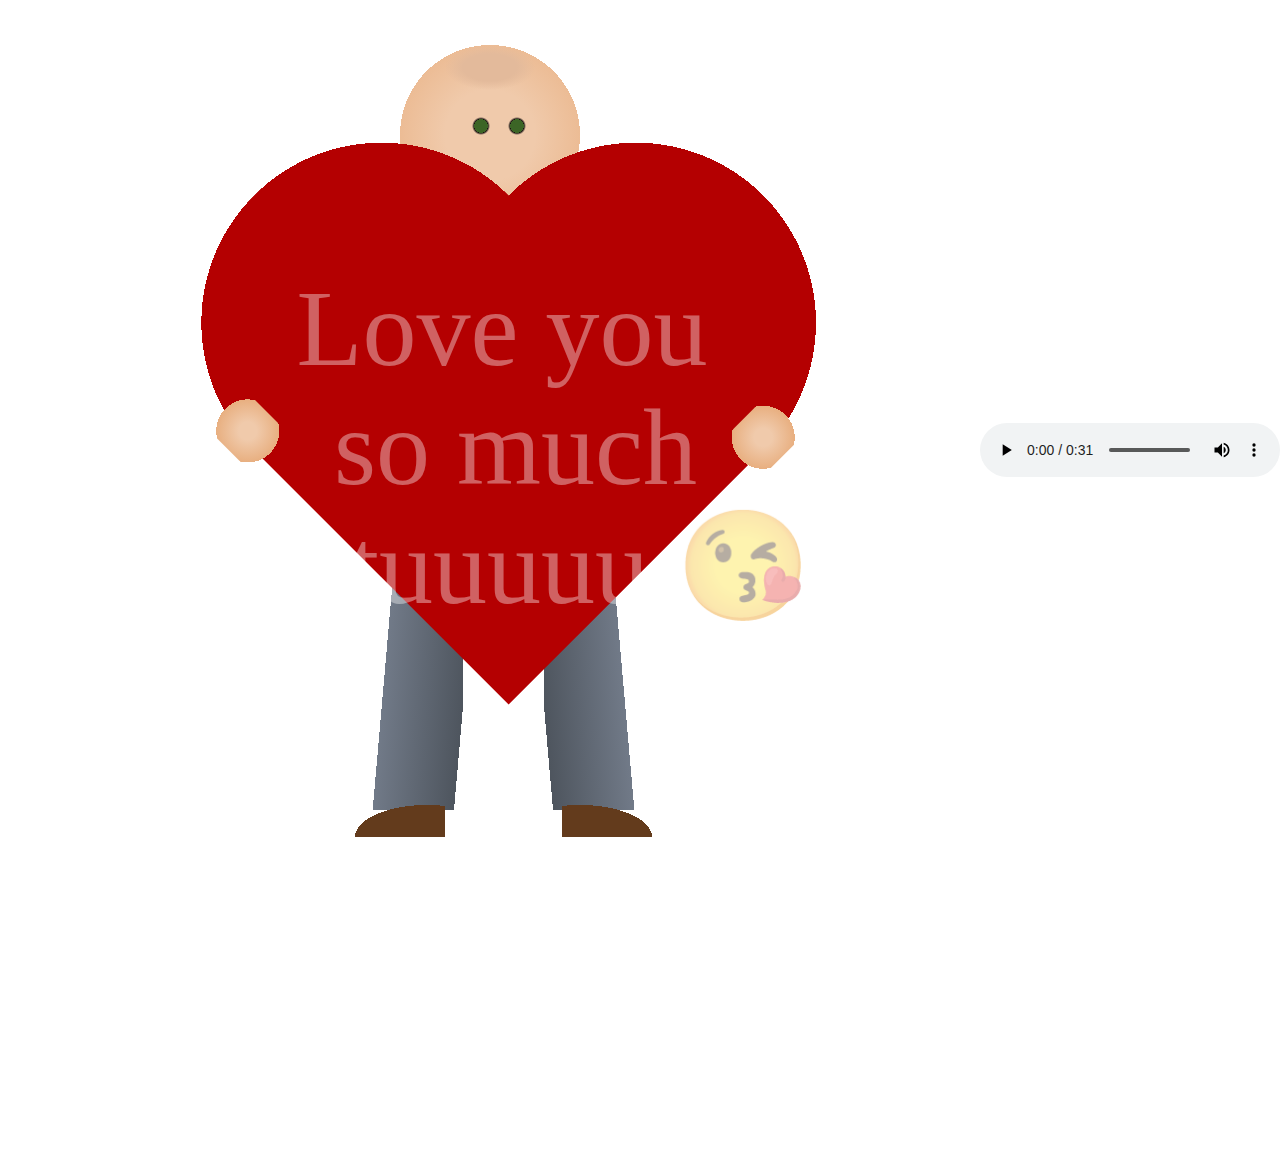
==== new.html @ a4387bd5 "first commit" ====
<!DOCTYPE html>
<html lang="en">
  <head>
    <meta charset="UTF-8" />
    <meta name="viewport" content="width=device-width, initial-scale=1.0" />
    <title>Adi 💖 Sakshi</title>
    <link rel="stylesheet" href="propose.css" />
  </head>
  <body>
    
    <div class="heart">
      <i class="fa-solid fa-heart"></i>
    </div>
    <br>
    <br>
    <br>
    <br>
    <br>
    <div class="beloved"></div>
    <audio controls autoplay src="mine.mp4"></audio>
   </body>
</html>
---- propose.css ----
*,
*:before,
*:after {
  padding: 0;
  margin: 0;
  box-sizing: border-box;
}

body {
  width: 100vw;
  height: 100vh;
  display: flex;
  justify-content: center;
  align-items: center;
  margin: 0 auto;
  animation-name: bgcolor;
  animation-duration: 5s;
  animation-delay: 0.1s;
  animation-iteration-count: infinite;
}

@keyframes bgcolor {
  0%{
    background-color: #84a871;
  }
  100%{
    background-color: #ecc1c1;
  }
  
}

div:before,
div:after {
  display: block;
  content: "";
  position: absolute;
}

div.beloved {
  width: 100vmin;
  height: 100vmin;
  left: -5vmin;
  margin: 0 auto;
  display: flex;
  z-index: -99;
  position: relative;
  background: radial-gradient(ellipse, #e3ba9b 3vmin, transparent 5vmin) 50vmin
      5vmin/10vmin 5vmin no-repeat,
    radial-gradient(circle, #3c6526 0.75vmin, black 0.75vmin, transparent 1vmin)
      52vmin 12vmin/4vmin 4vmin no-repeat,
    radial-gradient(circle, #3c6526 0.75vmin, black 0.75vmin, transparent 1vmin)
      56vmin 12vmin/4vmin 4vmin no-repeat,
    radial-gradient(circle, #f0caab 5vmin, #ecbc95 10vmin, transparent 10vmin)
      45vmin 5vmin/20vmin 20vmin no-repeat,
    radial-gradient(ellipse at 90% 100%, #633b1c 8vmin, transparent 8vmin)
      30vmin 85vmin/20vmin 8vmin no-repeat,
    radial-gradient(ellipse at 10% 100%, #633b1c 8vmin, transparent 8vmin)
      63vmin 85vmin/20vmin 8vmin no-repeat,
    linear-gradient(
        -85deg,
        transparent 1vmin,
        #4e555e 1vmin,
        #717a88 10vmin,
        transparent 10vmin
      )
      37vmin 60vmin/15vmin 30vmin no-repeat,
    linear-gradient(
        85deg,
        transparent 1vmin,
        #4e555e 1vmin,
        #717a88 10vmin,
        transparent 10vmin
      )
      61vmin 60vmin/15vmin 30vmin no-repeat;
}

div.beloved:before {
  width: 100vmin;
  height: 100vmin;
  z-index: 50;
  display: flex;
  position: absolute;
  transform: rotate(45deg);
  background: radial-gradient(
        circle,
        #f0caab 1vmin,
        #e8af80 3.5vmin,
        transparent 3.5vmin
      )
      29vmin 61vmin/8vmin 6vmin no-repeat,
    radial-gradient(circle, #f0caab 1vmin, #e8af80 3.5vmin, transparent 3.5vmin)
      71vmin 20vmin/6vmin 8vmin no-repeat,
    radial-gradient(circle, #b40001 20vmin, transparent 20vmin) 35vmin 5vmin/40vmin
      40vmin no-repeat,
    radial-gradient(circle, #b40001 20vmin, transparent 20vmin) 15vmin 25vmin/40vmin
      40vmin no-repeat,
    linear-gradient(90deg, #b40001 50vmin, transparent 50vmin) 35vmin 25vmin/40vmin
      40vmin no-repeat;
}

div.beloved:after {
  width: 100vmin;
  height: 100vmin;
  top: 30vmin;
  left: 28vmin;
  z-index: 50;
  display: flex;
  position: absolute;
  white-space: pre;
  content: "Love you  \a so much \a betuuuuu 😘";

  text-align: center;
  line-height: 1.1;
  color: #ffffff;
  opacity: 0.38;
  font-family: "Architects Daughter", cursive;
  font-size: 12vmin;
}

div.beloved:before {
  animation: floatturn 10s ease-out infinite;
}

@keyframes floatturn {
  50% {
    transform: rotateZ(45deg) translateY(-3vmin);
  }
}
div.beloved:after {
  animation: float 10s ease-out infinite;
}

@keyframes float {
  50% {
    transform: translateX(3vmin) translateY(-3vmin);
  }
}
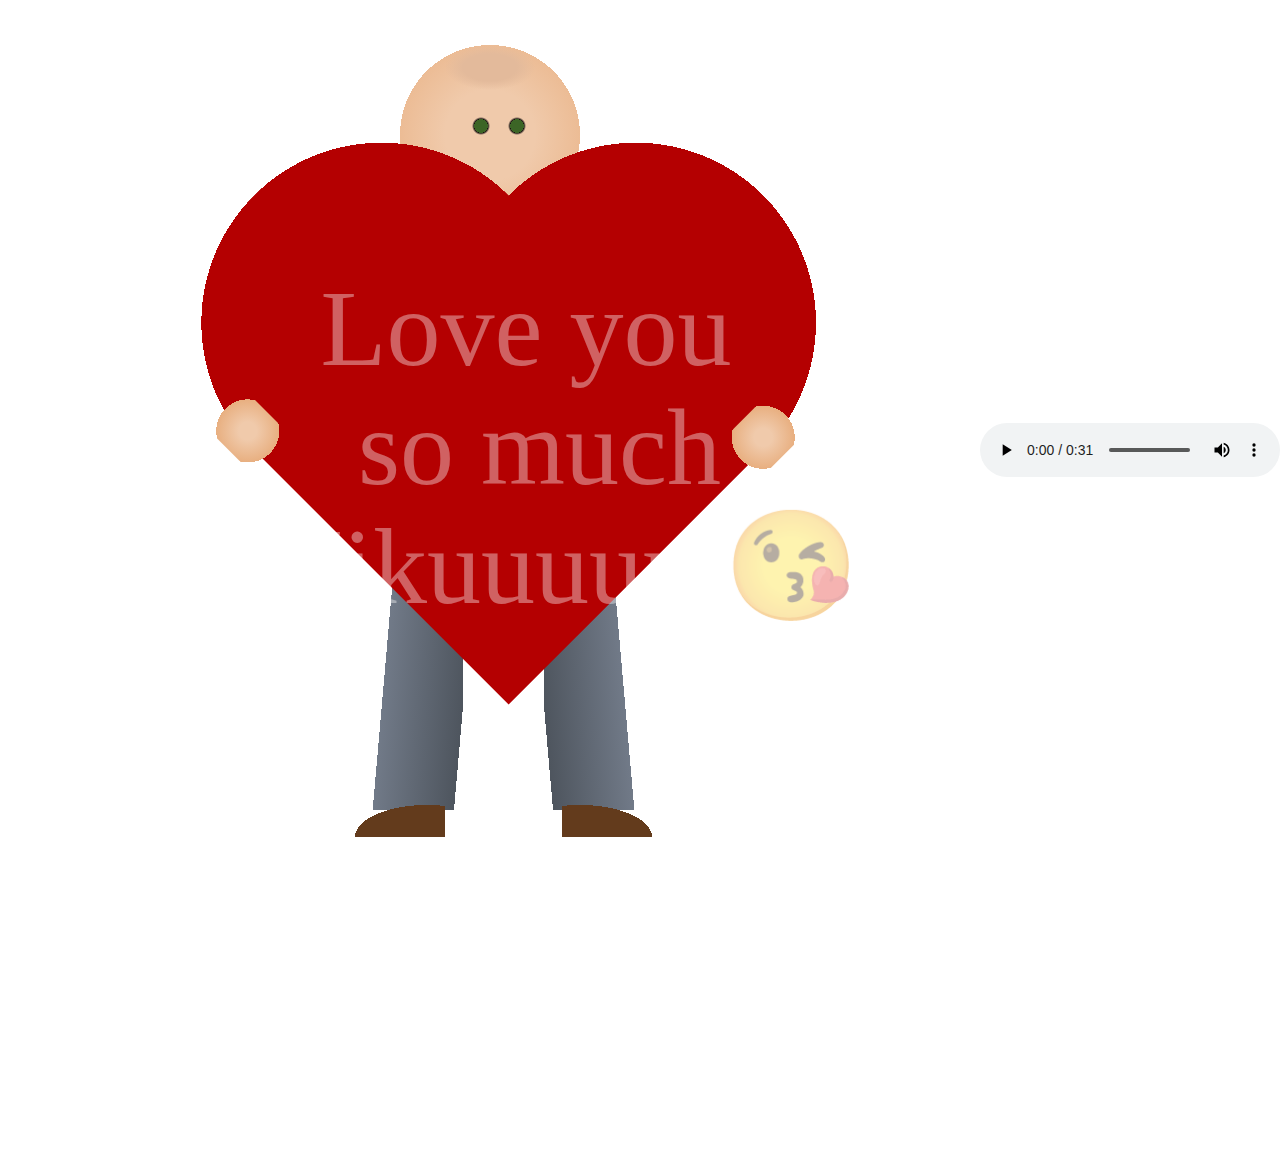
==== commit e93b070c: "my mess" ====
--- a/new.html
+++ b/new.html
@@ -3,7 +3,7 @@
   <head>
     <meta charset="UTF-8" />
     <meta name="viewport" content="width=device-width, initial-scale=1.0" />
-    <title>Adi 💖 Sakshi</title>
+    <title>Adu 💖 Miku</title>
     <link rel="stylesheet" href="propose.css" />
   </head>
   <body>
@@ -17,6 +17,6 @@
     <br>
     <br>
     <div class="beloved"></div>
-    <audio controls autoplay src="mine.mp4"></audio>
+    <audio controls autoplay id="yu" src="mine.mp4"></audio>
    </body>
 </html>--- a/propose.css
+++ b/propose.css
@@ -97,6 +97,9 @@
     linear-gradient(90deg, #b40001 50vmin, transparent 50vmin) 35vmin 25vmin/40vmin
       40vmin no-repeat;
 }
+#nu{
+  margin-top: 150px;
+}
 
 div.beloved:after {
   width: 100vmin;
@@ -107,7 +110,7 @@
   display: flex;
   position: absolute;
   white-space: pre;
-  content: "Love you  \a so much \a betuuuuu 😘";
+  content: "Love you  \a so much \a Mikuuuuu 😘";
 
   text-align: center;
   line-height: 1.1;
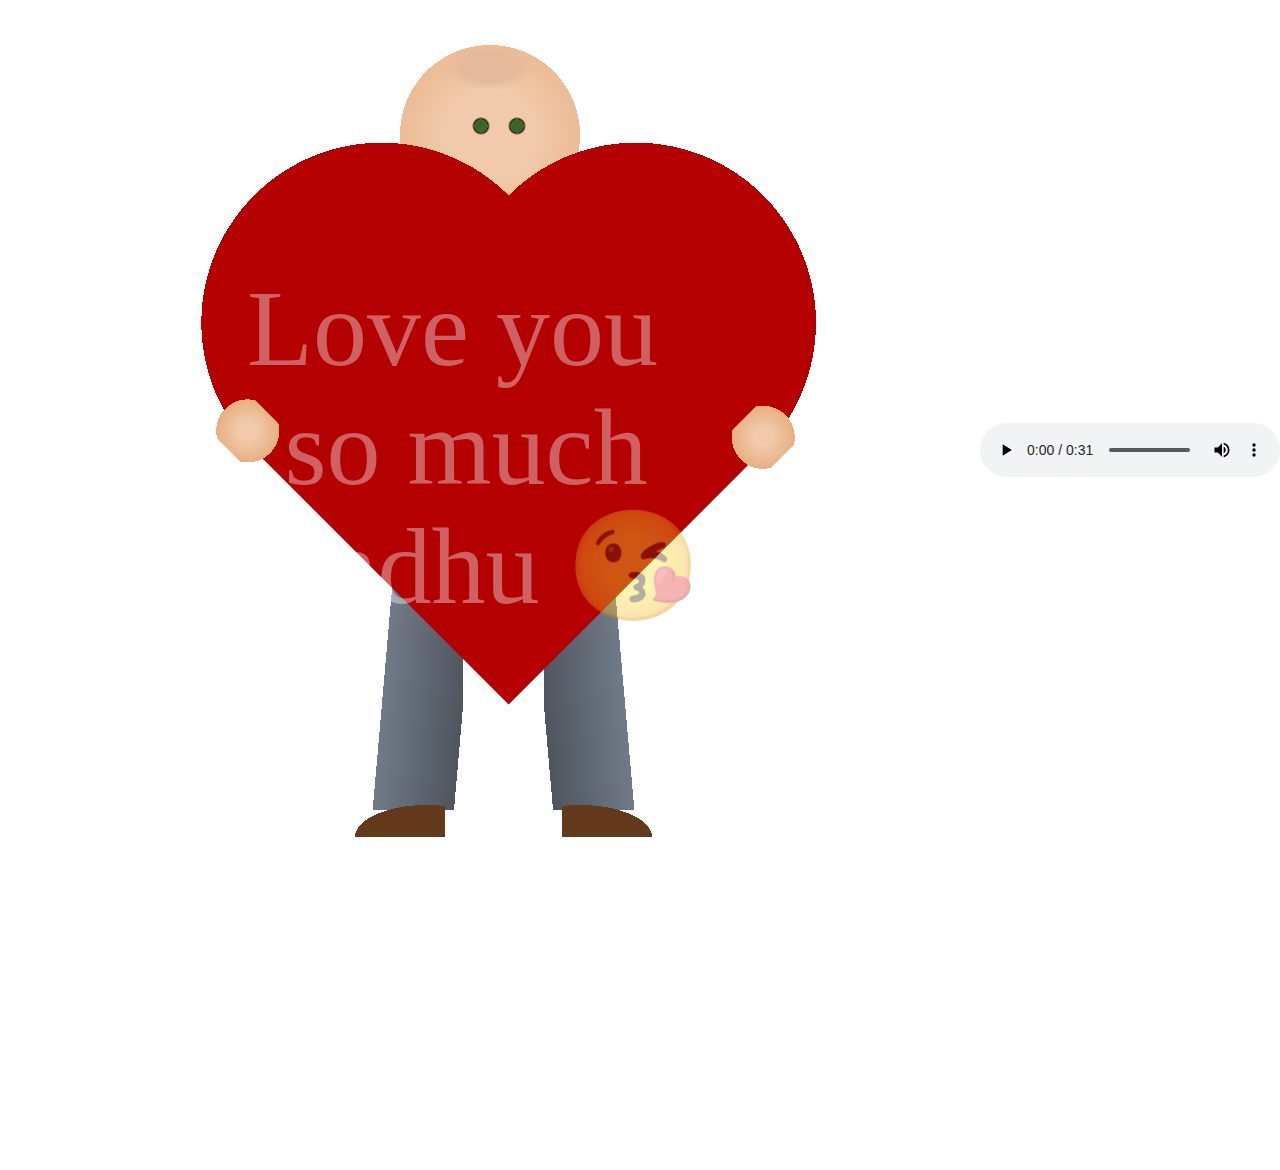
==== commit 41920094: "Update new.html" ====
--- a/new.html
+++ b/new.html
@@ -3,7 +3,7 @@
   <head>
     <meta charset="UTF-8" />
     <meta name="viewport" content="width=device-width, initial-scale=1.0" />
-    <title>Adu 💖 Miku</title>
+    <title>Adu 💖 Radhu</title>
     <link rel="stylesheet" href="propose.css" />
   </head>
   <body>
@@ -19,4 +19,4 @@
     <div class="beloved"></div>
     <audio controls autoplay id="yu" src="mine.mp4"></audio>
    </body>
-</html>+</html>
--- a/propose.css
+++ b/propose.css
@@ -110,7 +110,7 @@
   display: flex;
   position: absolute;
   white-space: pre;
-  content: "Love you  \a so much \a Mikuuuuu 😘";
+  content: "Love you  \a so much \a Radhu 😘";
 
   text-align: center;
   line-height: 1.1;
@@ -137,4 +137,4 @@
   50% {
     transform: translateX(3vmin) translateY(-3vmin);
   }
-}+}
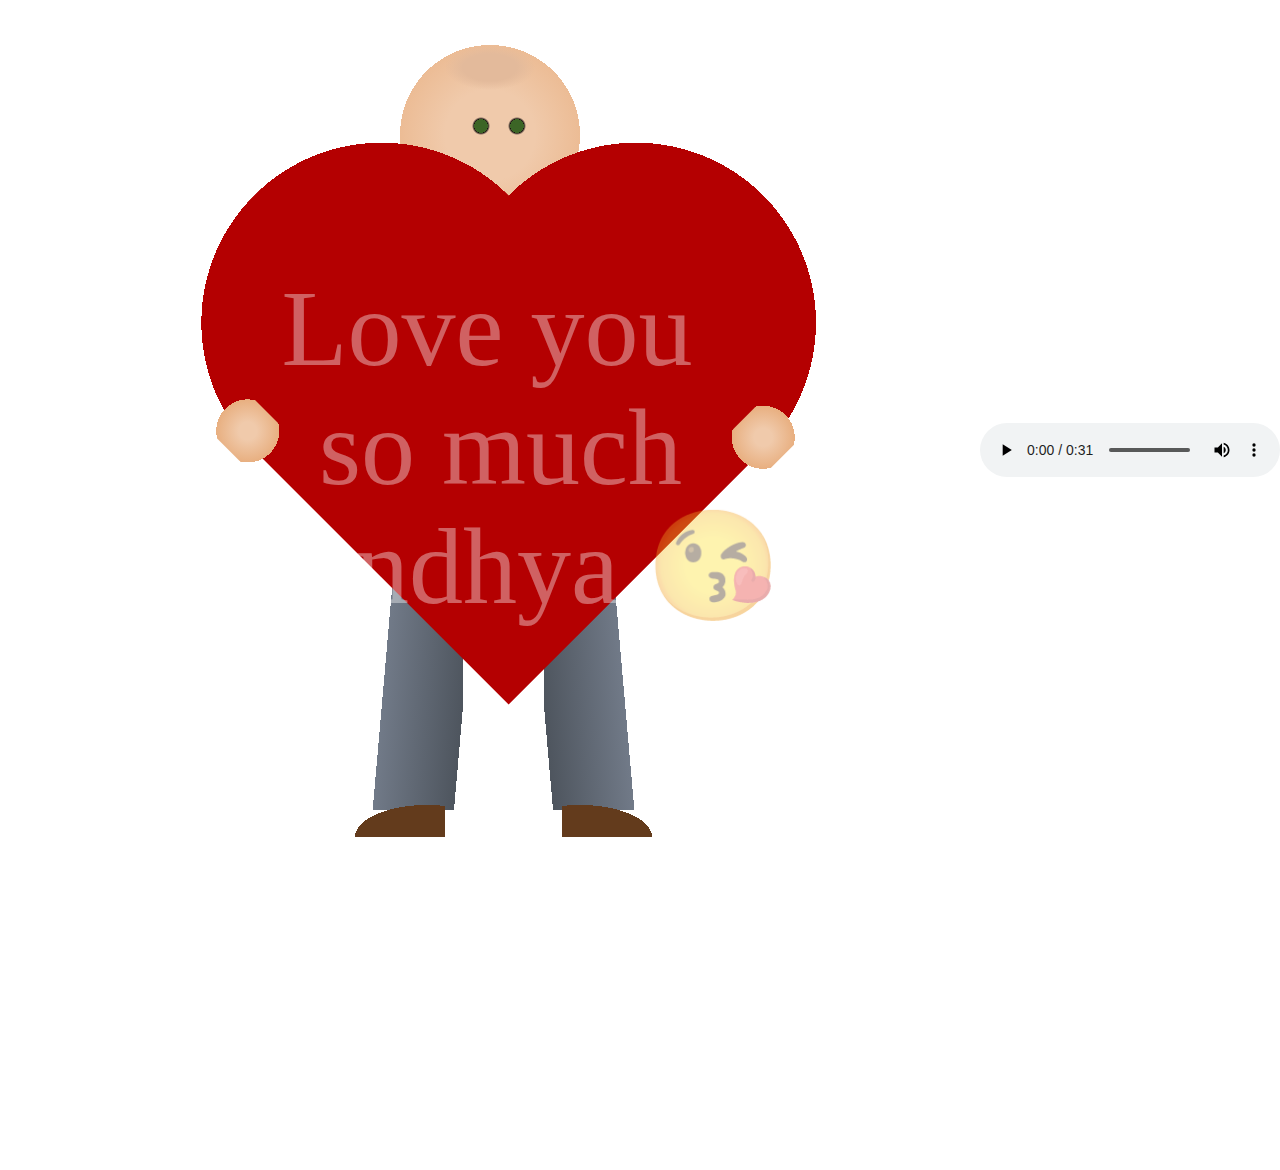
==== commit b4a06faa: "my mush" ====
--- a/new.html
+++ b/new.html
@@ -3,7 +3,7 @@
   <head>
     <meta charset="UTF-8" />
     <meta name="viewport" content="width=device-width, initial-scale=1.0" />
-    <title>Adu 💖 Radhu</title>
+    <title>Adi 💖 Sandhya</title>
     <link rel="stylesheet" href="propose.css" />
   </head>
   <body>
--- a/propose.css
+++ b/propose.css
@@ -110,7 +110,7 @@
   display: flex;
   position: absolute;
   white-space: pre;
-  content: "Love you  \a so much \a Radhu 😘";
+  content: "Love you  \a so much \a Sandhya 😘";
 
   text-align: center;
   line-height: 1.1;
